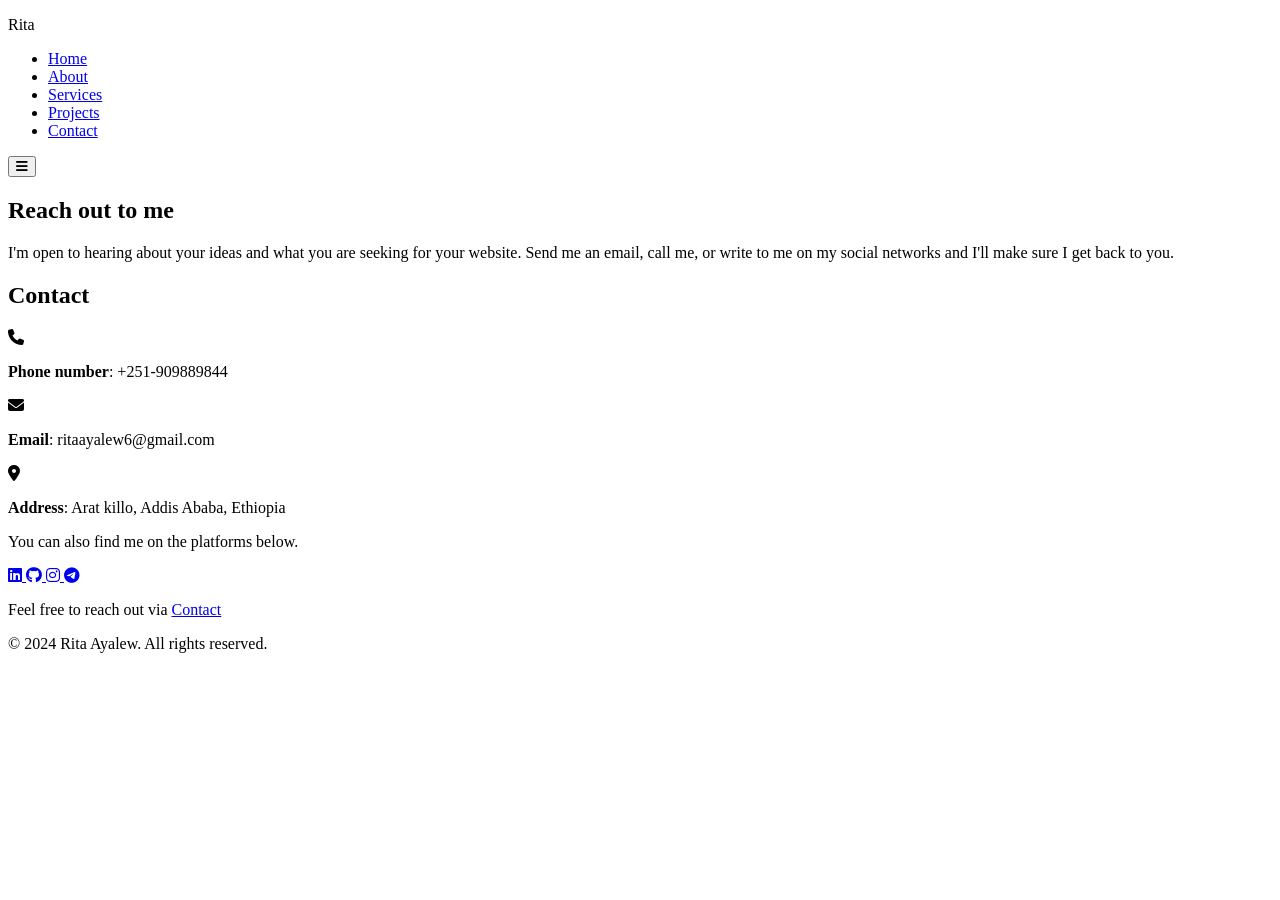
==== src/contact.html @ 48b7dfcb "Add files via upload" ====
<!DOCTYPE html>
<html lang="en">
<head>
    <meta charset="UTF-8">
    <meta name="viewport" content="width=device-width, initial-scale=1.0">
    <title>Rita Ayalew - Web Developer</title>
    <link rel="stylesheet" href="https://cdnjs.cloudflare.com/ajax/libs/font-awesome/6.6.0/css/all.min.css">

</head>
<body>

    <header>
        <div>
            <p>Rita</p>
        </div>
        <nav>
            <ul>
                <li><a href="home.html">Home</a></li>
                <li><a href="about.html">About</a></li>
                <li><a href="services.html">Services</a></li>
                <li><a href="projects.html">Projects</a></li>
                <li><a href="contact.html">Contact</a></li>
            </ul>
            <button><i class="fa fa-bars"></i></button>
        </nav>
    </header>

    <main>
        <section>
            <h2>Reach out to me</h2>
            <p>I'm open to hearing about your ideas and what you are seeking for your website. Send me an email, call me, or write to me on my social networks and I'll make sure I get back to you. </p>
        </section>

        <section>
            <h1>Contact</h1>
            <div>
                <i class="fa-solid fa-phone"></i>
                <p><b>Phone number</b>: +251-909889844</p>
            </div>
            <div>
                <i class="fa-solid fa-envelope"></i>
                <p><b>Email</b>: ritaayalew6@gmail.com</p>
            </div>
            <div>
                <i class="fa-solid fa-location-dot"></i>
                <p><b>Address</b>: Arat killo, Addis Ababa, Ethiopia</p>
            </div>
            <p> You can also find me on the platforms below.</p>

            <div>
                <a href="https://www.linkedin.com/in/rita-ayalew-354802308/" aria-label="Linkedin">
                    <i class="fab fa-linkedin" aria-hidden="true"></i>
                </a>
                <a href="https://github.com/Ritaayalew" aria-label="Github">
                    <i class="fab fa-github" aria-hidden="true"></i>
                </a>
                <a href="https://www.instagram.com/pomita90" aria-label="Instagram">
                    <i class="fab fa-instagram" aria-hidden="true"></i>
                </a>
                <a href="https://t.me/poetryyanduuuu" aria-label="Telegram"> 
                    <i class="fab fa-telegram" aria-hidden="true"></i> 
                </a>
            </div>
        </section>
    </main>

    <footer>
        <p>
            Feel free to reach out via 
            <span>
                <a href="contact.html" >Contact</a>
            </span>
        </p> 
        <p>© 2024 Rita Ayalew. All rights reserved.
    </footer>
</body>
</html>
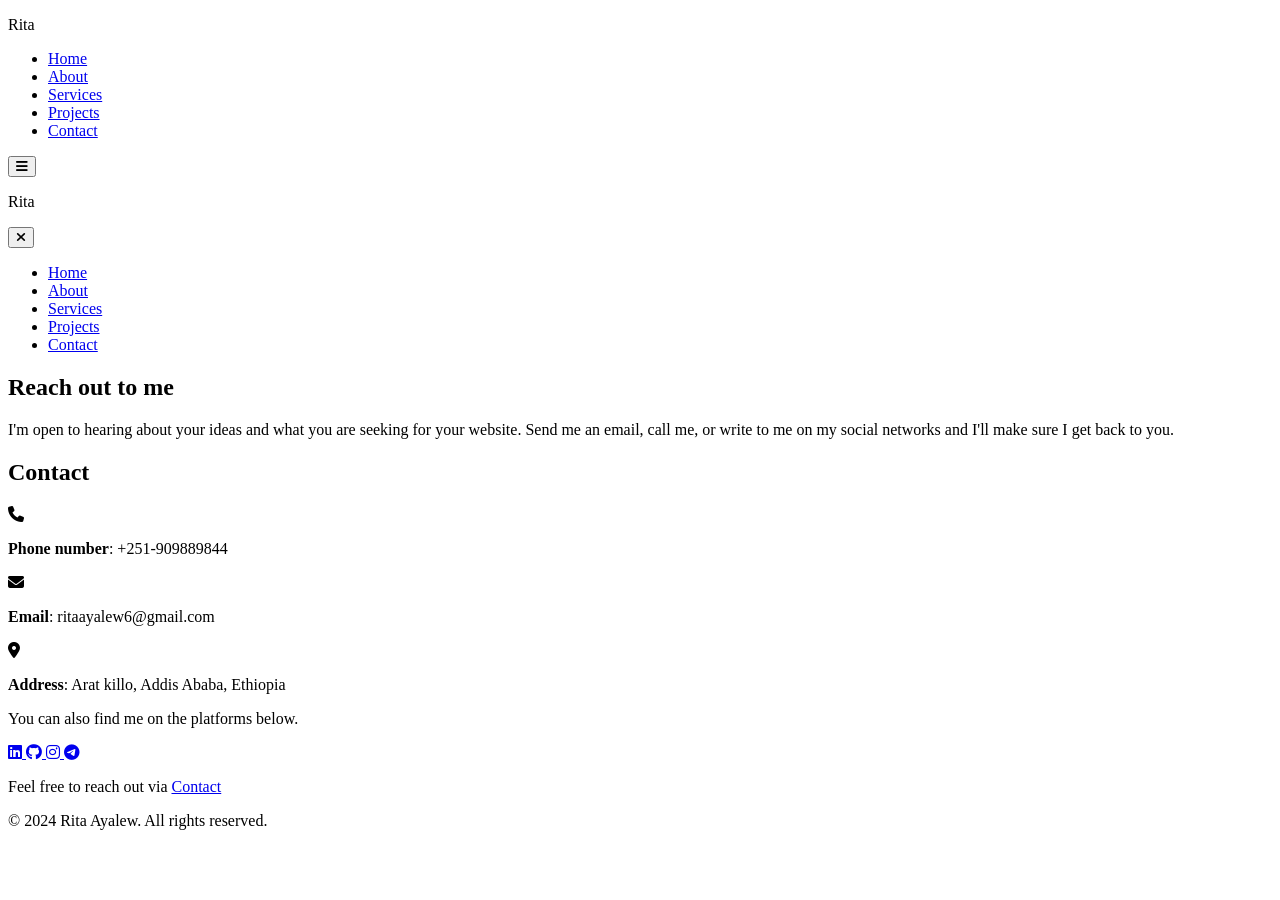
==== commit 3a95fc08: "modify html to enable easy css integration" ====
--- a/src/contact.html
+++ b/src/contact.html
@@ -6,14 +6,35 @@
     <title>Rita Ayalew - Web Developer</title>
     <link rel="stylesheet" href="https://cdnjs.cloudflare.com/ajax/libs/font-awesome/6.6.0/css/all.min.css">
 
+    <link rel="preconnect" href="https://fonts.googleapis.com">
+    <link rel="preconnect" href="https://fonts.gstatic.com" crossorigin>
+    <link href="https://fonts.googleapis.com/css2?family=Ingrid+Darling&family=Inspiration&family=Irish+Grover&display=swap" rel="stylesheet">
+
+    <!-- <link rel="stylesheet" href="./css/common.css">
+    <link rel="stylesheet" href="./css/contactStyles.css"> -->
+
 </head>
 <body>
-
     <header>
-        <div>
+        <div class="logo">
             <p>Rita</p>
         </div>
-        <nav>
+        <nav class="nav-bar">
+            <ul class="nav-links">
+                <li class="nav-link"><a href="home.html">Home</a></li>
+                <li class="nav-link"><a href="about.html">About</a></li>
+                <li class="nav-link"><a href="services.html">Services</a></li>
+                <li class="nav-link"><a href="projects.html">Projects</a></li>
+                <li class="nav-link"><a href="contact.html">Contact</a></li>
+            </ul>
+            <button class="burger-menu"><i class="fa fa-bars"></i></button>
+        </nav>
+    </header>
+        <div class="sidebar">
+            <div class="logo">
+                <p>Rita</p>
+                <button class="close-button"><i class="fa-solid fa-xmark"></i></button>
+            </div>
             <ul>
                 <li><a href="home.html">Home</a></li>
                 <li><a href="about.html">About</a></li>
@@ -21,33 +42,32 @@
                 <li><a href="projects.html">Projects</a></li>
                 <li><a href="contact.html">Contact</a></li>
             </ul>
-            <button><i class="fa fa-bars"></i></button>
-        </nav>
-    </header>
+        </div>
 
     <main>
-        <section>
+        <section class="small-box">
             <h2>Reach out to me</h2>
             <p>I'm open to hearing about your ideas and what you are seeking for your website. Send me an email, call me, or write to me on my social networks and I'll make sure I get back to you. </p>
         </section>
 
-        <section>
+        <section class="contact">
             <h1>Contact</h1>
-            <div>
+            <div></div>
+            <div class="contact-method">
                 <i class="fa-solid fa-phone"></i>
                 <p><b>Phone number</b>: +251-909889844</p>
             </div>
-            <div>
+            <div class="contact-method">
                 <i class="fa-solid fa-envelope"></i>
                 <p><b>Email</b>: ritaayalew6@gmail.com</p>
             </div>
-            <div>
+            <div class="contact-method">
                 <i class="fa-solid fa-location-dot"></i>
                 <p><b>Address</b>: Arat killo, Addis Ababa, Ethiopia</p>
             </div>
-            <p> You can also find me on the platforms below.</p>
+            <p class="descrption"> You can also find me on the platforms below.</p>
 
-            <div>
+            <div class="icons">
                 <a href="https://www.linkedin.com/in/rita-ayalew-354802308/" aria-label="Linkedin">
                     <i class="fab fa-linkedin" aria-hidden="true"></i>
                 </a>
@@ -73,5 +93,7 @@
         </p> 
         <p>© 2024 Rita Ayalew. All rights reserved.
     </footer>
+
+    <!-- <script src="./javascript/script.js"></script> -->
 </body>
 </html>
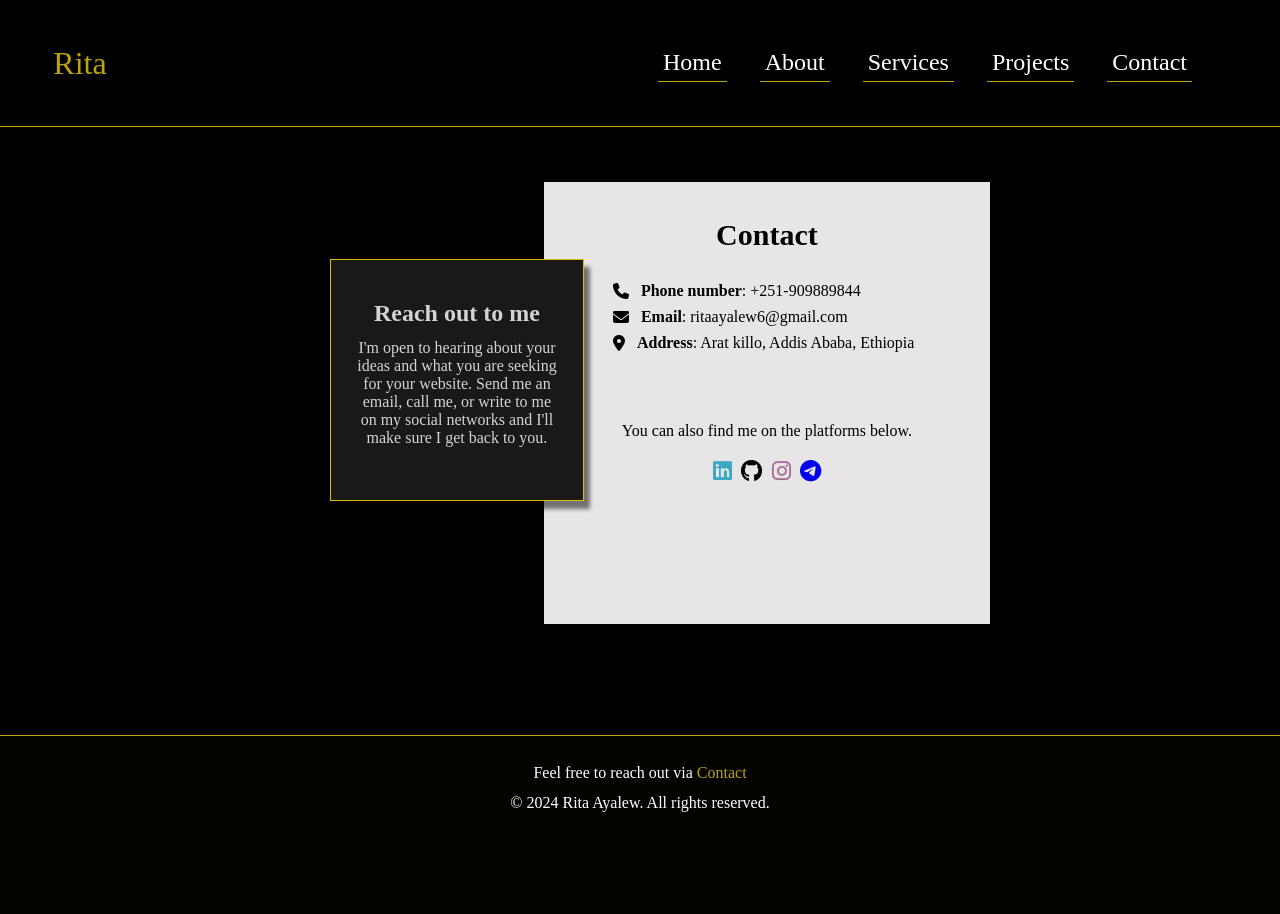
==== commit 90c0560a: "add css that matches figma design" ====
--- a/src/contact.html
+++ b/src/contact.html
@@ -10,8 +10,8 @@
     <link rel="preconnect" href="https://fonts.gstatic.com" crossorigin>
     <link href="https://fonts.googleapis.com/css2?family=Ingrid+Darling&family=Inspiration&family=Irish+Grover&display=swap" rel="stylesheet">
 
-    <!-- <link rel="stylesheet" href="./css/common.css">
-    <link rel="stylesheet" href="./css/contactStyles.css"> -->
+    <link rel="stylesheet" href="./css/common.css">
+    <link rel="stylesheet" href="./css/contactStyles.css">
 
 </head>
 <body>
--- a/src/css/common.css
+++ b/src/css/common.css
@@ -0,0 +1,151 @@
+*{
+    margin: 0;
+    padding: 0;
+}
+body{
+    max-height: 100vh;
+}
+header{
+    position: sticky;
+    top: 0;
+    z-index: 20;
+    max-width: 100%;
+    height: 14vh;
+    background-color: black;
+    display: flex;
+    align-items: center;
+    border-bottom: 1px solid #BCA20D;
+}
+.logo{
+    width: 100px;
+    margin: 0 auto 0 30px;
+}
+.logo p{
+    color: #BCA20D;
+    font-size: 32px;
+    text-align: center;
+    font-family: "inspiration", serif;
+}
+nav{
+    display: flex;
+    align-items: center;
+    margin-right: 55px;
+    
+}
+header ul{
+    width: 600px;
+    list-style: none;
+    display: flex;
+    justify-content: space-evenly;
+    align-items: center;
+}
+header ul li, .sidebar ul li{
+    padding: 5px;
+    border-bottom: 1px solid #BCA20D;
+    font-family: "Ingrid Darling", serif;
+}
+header ul li a, .sidebar ul li a{
+    font-size: 24px;
+    text-decoration: none;
+    color: white;
+}
+header ul li:hover, .sidebar ul li:hover{
+    background-color: #4C420A;
+    border-bottom: 1px solid white;
+}
+.sidebar{
+    width: 400px;
+    height: 100vh;
+    position: fixed;
+    top: 0;
+    right: 0;
+    z-index: 999;
+    background-color: #100e0e;
+    display: none;
+    flex-direction: column;
+    opacity: 0.9;
+    box-shadow: -20px 0px 60px rgba(0, 0, 0, 0.8);
+}
+.sidebar ul{
+    height: 380px;
+    display: flex;
+    flex-direction: column;
+    justify-content: space-around;
+    align-items: center;
+    list-style: none;
+}
+.sidebar .logo{
+    margin: 0 auto 16px;
+    padding: 0 30px;
+    height: 14vh;
+    width: 250px;
+    display: flex;
+    justify-content: space-between;
+    align-items: center;
+    border-bottom: 1px solid #BCA20D;
+}
+.sidebar ul li{
+    padding: 10px 30px
+}
+.burger-menu{
+    display: none;
+    background-color: transparent;
+    border: none;
+    cursor: pointer;
+}
+.burger-menu .fa-bars{
+    color: white;
+    font-size: 25px;
+    width: 30px;
+}
+.close-button{
+    background-color: transparent;
+    border: none;
+    cursor: pointer;
+}
+.close-button .fa-xmark{
+    color: rgb(118, 5, 5);
+    font-size: 30px;
+}
+@media (max-width:768px) {
+    .nav-bar .nav-links{
+        display: none;
+    }
+    .burger-menu{
+        display: block;
+    }
+}
+@media (max-width:1190px){
+    header ul{
+        margin-right: -30px;
+        width: 500px;
+    }
+}
+
+.call-to-action-btn:focus{
+    border: none;
+    color: white;
+}
+
+
+
+
+footer{
+    padding: 16px 0 0px;
+    background-color: #030300;
+    width: 100%;
+    height: 18vh;
+    border-top: 1px solid #BCA20D;
+}
+footer p{
+    color: white;
+    text-align: center;
+    margin: 12px 0;
+}
+footer a{
+    color: #BCA20D;
+    text-decoration: none;
+}
+footer a:hover{
+    color: #d9cf9e;
+}
--- a/src/css/contactStyles.css
+++ b/src/css/contactStyles.css
@@ -0,0 +1,105 @@
+body{
+    background-color: black;
+}
+.small-box{
+    background-color: #191918 ; 
+    border: 1px solid #D8BA13;
+    width: 240px;
+    height: 220px;
+    margin: 48px auto 10px;
+    color: rgb(212, 212, 212);
+    padding: 10px;
+    box-shadow: 6px 8px 4px rgb(0,0,0,0.5);
+}
+.small-box h2{
+    text-align: center;
+    margin: 30px 0 12px;
+    font-family: "Irish Grover", serif;
+}
+.small-box p{
+    text-align: center;
+    padding: 0 16px;
+}
+.contact{
+    padding: 36px 25px;
+    width: 410px;
+    height: 370px;
+    background-color: rgb(231, 229, 229);
+    margin: 0 auto 56px;
+}
+.contact h1{
+    font-family: "Irish Grover", serif;
+    font-size: 30px;
+    text-align: center;
+    margin-bottom: 30px;
+}
+.contact-method{
+    max-width: 308px;
+    display: flex;
+    align-items: center;
+    margin: 0 auto 8px;
+}
+.contact-method p{
+    margin-left:  12px;
+}
+.contact .descrption{
+    text-align: center;
+    margin: 70px 0 20px;
+}
+
+.contact .icons{
+    width: 108px;
+    display: flex;
+    align-items: center;
+    justify-content: space-between;
+    margin: 0 auto;
+}
+.icons .fab{
+    font-size: 22px;
+}
+.icons .fa-linkedin{
+    color: #3CA9C1;
+}
+.icons .fa-github{
+    color: black;
+}
+.icons .fa-instagram{
+    color: #AA6B95;
+}
+@media(max-width:550px){
+    main .contact{
+        width: 75%;
+    }
+    main .small-box{
+        width: 214px;
+    }
+}
+@media(min-width:768px){
+    main{
+        width: 700px;
+        margin: 55px auto;
+        display: flex;
+        align-items: center;
+    }
+    main .small-box{
+        margin-bottom: 150px;
+        position: relative;
+        right: -40px;
+        z-index: 3;
+    }
+}
+@media(max-width:1000px) and (min-width:768px){
+    main{
+        padding-right: 40px;
+    }
+    main .small-box{
+        width: 220px;
+        height: 220px;
+        right: -50px;
+    }
+    main .contact{
+        width: 370px;
+        height: 360px;
+        background-color: #AA6B95; 
+    }
+}
